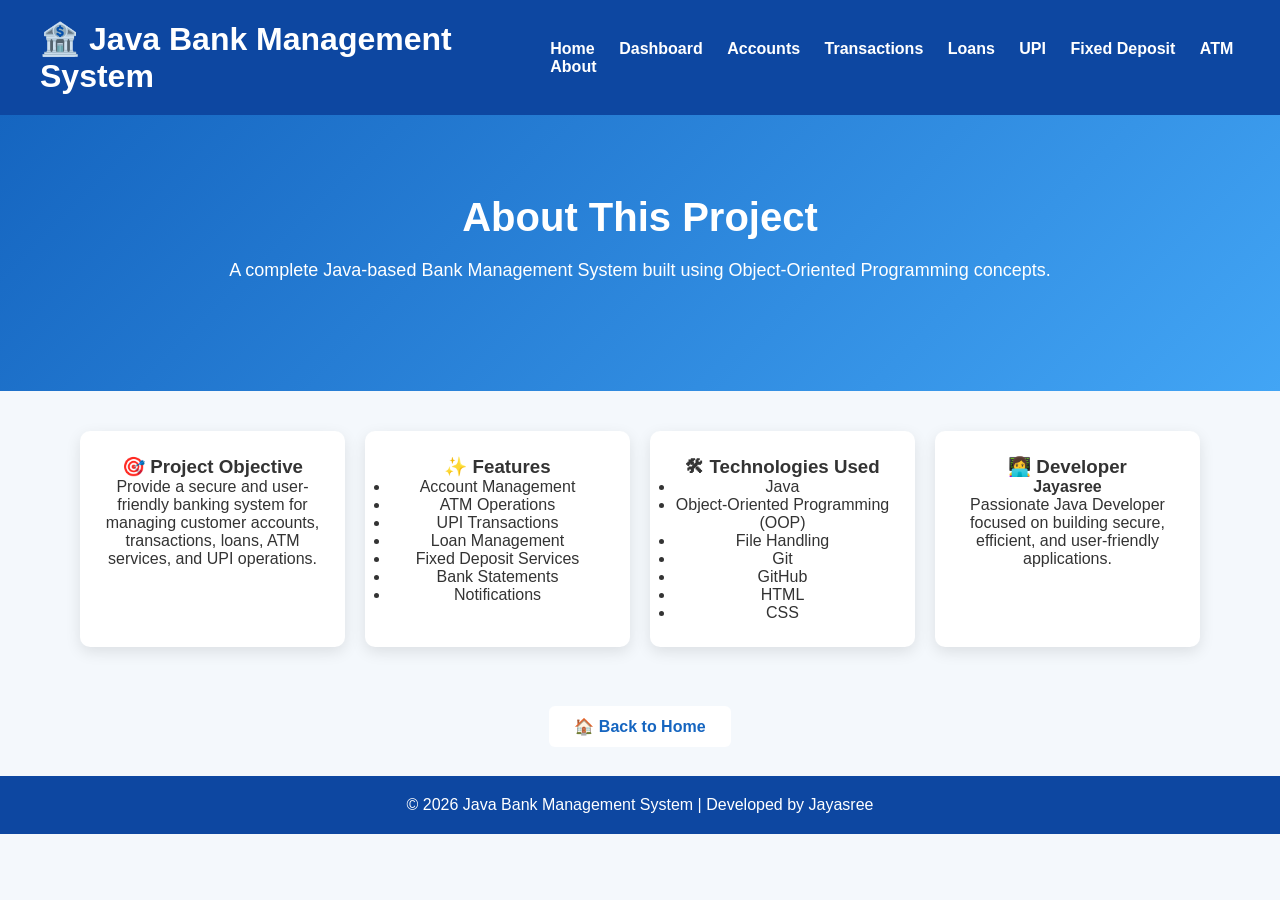
==== about.html @ 4f2ec6bc "Add about page" ====
<!DOCTYPE html>
<html lang="en">
<head>
<meta charset="UTF-8">
<meta name="viewport" content="width=device-width, initial-scale=1.0">
<title>About Project</title>
<link rel="stylesheet" href="style.css">
</head>

<body>

<header>
<div class="container">
<h1>🏦 Java Bank Management System</h1>

<nav>
<a href="index.html">Home</a>
<a href="dashboard.html">Dashboard</a>
<a href="accounts.html">Accounts</a>
<a href="transactions.html">Transactions</a>
<a href="loan.html">Loans</a>
<a href="upi.html">UPI</a>
<a href="fixeddeposit.html">Fixed Deposit</a>
<a href="atm.html">ATM</a>
<a href="about.html">About</a>
</nav>

</div>
</header>

<section class="hero">
<h2>About This Project</h2>
<p>A complete Java-based Bank Management System built using Object-Oriented Programming concepts.</p>
</section>

<div class="features">

<div class="card">
<h3>🎯 Project Objective</h3>
<p>Provide a secure and user-friendly banking system for managing customer accounts, transactions, loans, ATM services, and UPI operations.</p>
</div>

<div class="card">
<h3>✨ Features</h3>
<ul>
<li>Account Management</li>
<li>ATM Operations</li>
<li>UPI Transactions</li>
<li>Loan Management</li>
<li>Fixed Deposit Services</li>
<li>Bank Statements</li>
<li>Notifications</li>
</ul>
</div>

<div class="card">
<h3>🛠 Technologies Used</h3>
<ul>
<li>Java</li>
<li>Object-Oriented Programming (OOP)</li>
<li>File Handling</li>
<li>Git</li>
<li>GitHub</li>
<li>HTML</li>
<li>CSS</li>
</ul>
</div>

<div class="card">
<h3>👩‍💻 Developer</h3>
<p><strong>Jayasree</strong></p>
<p>Passionate Java Developer focused on building secure, efficient, and user-friendly applications.</p>
</div>

</div>

<div style="text-align:center;margin:30px;">
<a href="index.html" class="btn">🏠 Back to Home</a>
</div>

<footer>
<p>© 2026 Java Bank Management System | Developed by Jayasree</p>
</footer>

</body>
</html>
---- style.css ----
*{
margin:0;
padding:0;
box-sizing:border-box;
font-family:Arial,sans-serif;
}

body{
background:#f4f8fc;
color:#333;
}

header{
background:#0d47a1;
color:white;
padding:20px;
}

.container{
display:flex;
justify-content:space-between;
align-items:center;
max-width:1200px;
margin:auto;
}

nav a{
color:white;
text-decoration:none;
margin-left:20px;
font-weight:bold;
}

nav a:hover{
color:#ffeb3b;
}

.hero{
background:linear-gradient(135deg,#1565c0,#42a5f5);
color:white;
text-align:center;
padding:80px 20px;
}

.hero h2{
font-size:40px;
margin-bottom:20px;
}

.hero p{
font-size:18px;
margin-bottom:30px;
}

.btn{
background:white;
color:#1565c0;
padding:12px 25px;
text-decoration:none;
border-radius:6px;
font-weight:bold;
}

.btn:hover{
background:#ffeb3b;
color:black;
}

.features{
display:grid;
grid-template-columns:repeat(auto-fit,minmax(250px,1fr));
gap:20px;
padding:40px;
max-width:1200px;
margin:auto;
}

.card{
background:white;
padding:25px;
border-radius:10px;
box-shadow:0 5px 15px rgba(0,0,0,.1);
transition:.3s;
text-align:center;
}

.card:hover{
transform:translateY(-8px);
}

footer{
background:#0d47a1;
color:white;
text-align:center;
padding:20px;
margin-top:40px;
}

@media(max-width:768px){

.container{
flex-direction:column;
}

nav{
margin-top:15px;
}

nav a{
display:block;
margin:10px 0;
}

.hero h2{
font-size:30px;
}

}

.login-box{
width:350px;
margin:50px auto;
background:white;
padding:30px;
border-radius:10px;
box-shadow:0 5px 15px rgba(0,0,0,.15);
}

.login-box h2{
text-align:center;
margin-bottom:20px;
}

.login-box input{
width:100%;
padding:12px;
margin:10px 0;
border:1px solid #ccc;
border-radius:6px;
}

.login-box button{
width:100%;
border:none;
cursor:pointer;
}

.login-box p{
margin-top:15px;
text-align:center;
}

.login-box a{
text-decoration:none;
color:#1565c0;
font-weight:bold;
}
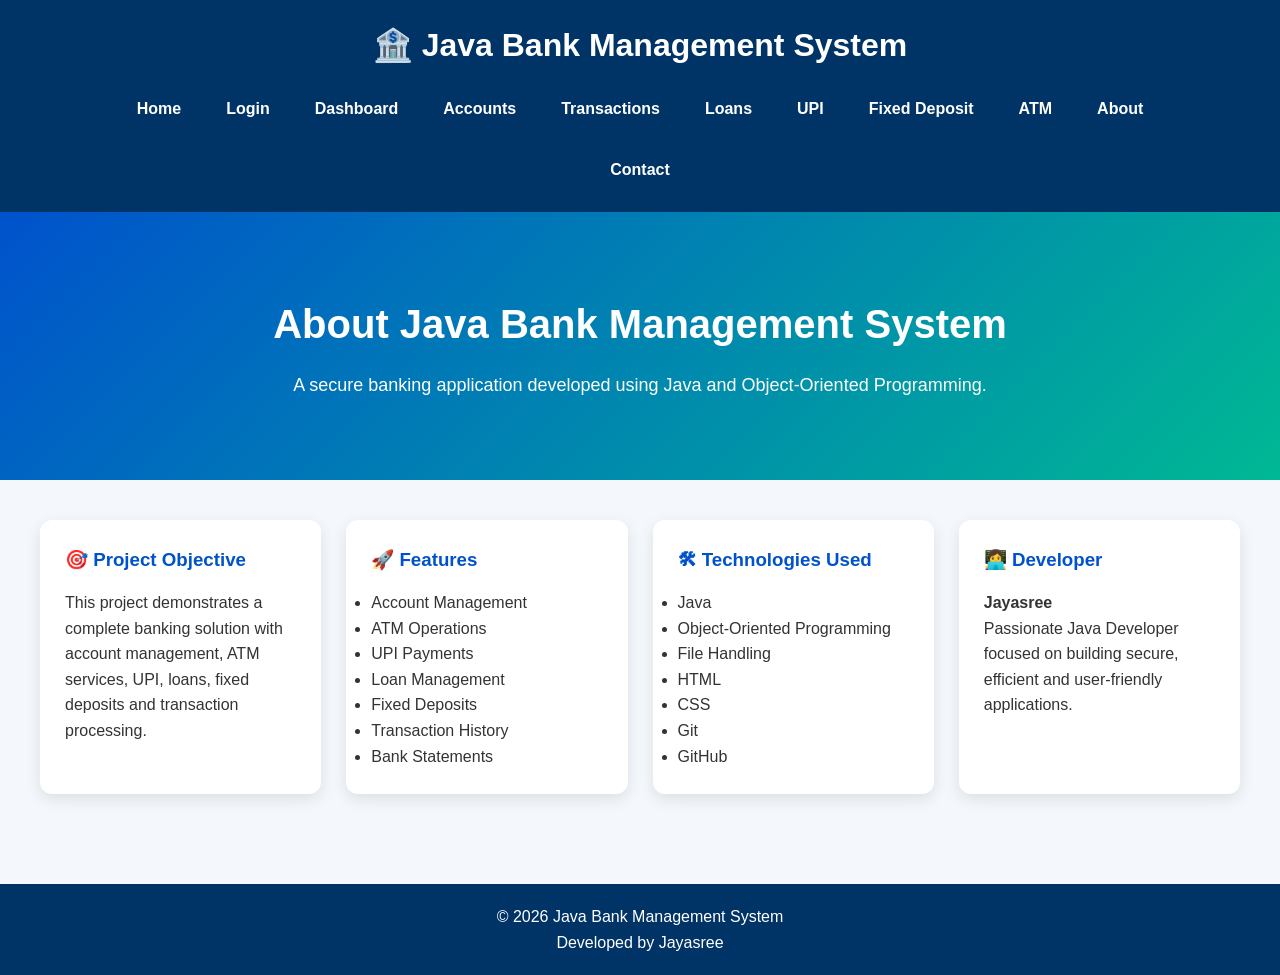
==== commit da7f294c: "Add about page" ====
--- a/about.html
+++ b/about.html
@@ -3,7 +3,7 @@
 <head>
 <meta charset="UTF-8">
 <meta name="viewport" content="width=device-width, initial-scale=1.0">
-<title>About Project</title>
+<title>About</title>
 <link rel="stylesheet" href="style.css">
 </head>
 
@@ -11,10 +11,12 @@
 
 <header>
 <div class="container">
+
 <h1>🏦 Java Bank Management System</h1>
 
 <nav>
 <a href="index.html">Home</a>
+<a href="login.html">Login</a>
 <a href="dashboard.html">Dashboard</a>
 <a href="accounts.html">Accounts</a>
 <a href="transactions.html">Transactions</a>
@@ -23,33 +25,39 @@
 <a href="fixeddeposit.html">Fixed Deposit</a>
 <a href="atm.html">ATM</a>
 <a href="about.html">About</a>
+<a href="contact.html">Contact</a>
 </nav>
 
 </div>
 </header>
 
 <section class="hero">
-<h2>About This Project</h2>
-<p>A complete Java-based Bank Management System built using Object-Oriented Programming concepts.</p>
+
+<h2>About Java Bank Management System</h2>
+
+<p>A secure banking application developed using Java and Object-Oriented Programming.</p>
+
 </section>
 
-<div class="features">
+<section class="features">
 
 <div class="card">
 <h3>🎯 Project Objective</h3>
-<p>Provide a secure and user-friendly banking system for managing customer accounts, transactions, loans, ATM services, and UPI operations.</p>
+<p>
+This project demonstrates a complete banking solution with account management, ATM services, UPI, loans, fixed deposits and transaction processing.
+</p>
 </div>
 
 <div class="card">
-<h3>✨ Features</h3>
+<h3>🚀 Features</h3>
 <ul>
 <li>Account Management</li>
 <li>ATM Operations</li>
-<li>UPI Transactions</li>
+<li>UPI Payments</li>
 <li>Loan Management</li>
-<li>Fixed Deposit Services</li>
+<li>Fixed Deposits</li>
+<li>Transaction History</li>
 <li>Bank Statements</li>
-<li>Notifications</li>
 </ul>
 </div>
 
@@ -57,29 +65,34 @@
 <h3>🛠 Technologies Used</h3>
 <ul>
 <li>Java</li>
-<li>Object-Oriented Programming (OOP)</li>
+<li>Object-Oriented Programming</li>
 <li>File Handling</li>
+<li>HTML</li>
+<li>CSS</li>
 <li>Git</li>
 <li>GitHub</li>
-<li>HTML</li>
-<li>CSS</li>
 </ul>
 </div>
 
 <div class="card">
 <h3>👩‍💻 Developer</h3>
+
 <p><strong>Jayasree</strong></p>
-<p>Passionate Java Developer focused on building secure, efficient, and user-friendly applications.</p>
-</div>
+
+<p>
+Passionate Java Developer focused on building secure, efficient and user-friendly applications.
+</p>
 
 </div>
 
-<div style="text-align:center;margin:30px;">
-<a href="index.html" class="btn">🏠 Back to Home</a>
-</div>
+</section>
 
 <footer>
-<p>© 2026 Java Bank Management System | Developed by Jayasree</p>
+
+<p>© 2026 Java Bank Management System</p>
+
+<p>Developed by Jayasree</p>
+
 </footer>
 
 </body>
--- a/style.css
+++ b/style.css
@@ -2,41 +2,55 @@
 margin:0;
 padding:0;
 box-sizing:border-box;
-font-family:Arial,sans-serif;
+font-family:Arial,Helvetica,sans-serif;
 }
 
 body{
 background:#f4f8fc;
 color:#333;
+line-height:1.6;
 }
 
 header{
-background:#0d47a1;
+background:#003366;
 color:white;
 padding:20px;
+position:sticky;
+top:0;
 }
 
 .container{
+width:90%;
+margin:auto;
+}
+
+header h1{
+text-align:center;
+margin-bottom:15px;
+}
+
+nav{
 display:flex;
-justify-content:space-between;
-align-items:center;
-max-width:1200px;
-margin:auto;
+justify-content:center;
+flex-wrap:wrap;
+gap:15px;
 }
 
 nav a{
 color:white;
 text-decoration:none;
-margin-left:20px;
 font-weight:bold;
+padding:10px 15px;
+border-radius:6px;
+transition:.3s;
 }
 
 nav a:hover{
-color:#ffeb3b;
+background:#00b894;
 }
 
 .hero{
-background:linear-gradient(135deg,#1565c0,#42a5f5);
+background:linear-gradient(135deg,#0052cc,#00b894);
 color:white;
 text-align:center;
 padding:80px 20px;
@@ -44,115 +58,94 @@
 
 .hero h2{
 font-size:40px;
-margin-bottom:20px;
+margin-bottom:15px;
 }
 
 .hero p{
 font-size:18px;
-margin-bottom:30px;
-}
-
-.btn{
-background:white;
-color:#1565c0;
-padding:12px 25px;
-text-decoration:none;
-border-radius:6px;
-font-weight:bold;
-}
-
-.btn:hover{
-background:#ffeb3b;
-color:black;
 }
 
 .features{
 display:grid;
 grid-template-columns:repeat(auto-fit,minmax(250px,1fr));
-gap:20px;
+gap:25px;
 padding:40px;
-max-width:1200px;
-margin:auto;
 }
 
 .card{
 background:white;
 padding:25px;
-border-radius:10px;
+border-radius:12px;
 box-shadow:0 5px 15px rgba(0,0,0,.1);
 transition:.3s;
-text-align:center;
 }
 
 .card:hover{
 transform:translateY(-8px);
+box-shadow:0 10px 25px rgba(0,0,0,.2);
+}
+
+.card h3{
+color:#0052cc;
+margin-bottom:15px;
+}
+
+.btn{
+display:inline-block;
+background:#0052cc;
+color:white;
+padding:12px 25px;
+border:none;
+border-radius:8px;
+cursor:pointer;
+text-decoration:none;
+transition:.3s;
+}
+
+.btn:hover{
+background:#00b894;
+}
+
+form{
+background:white;
+padding:25px;
+border-radius:12px;
+box-shadow:0 5px 15px rgba(0,0,0,.1);
+margin:40px auto;
+}
+
+input,
+textarea{
+width:100%;
+padding:12px;
+margin-top:8px;
+margin-bottom:15px;
+border:1px solid #ccc;
+border-radius:6px;
 }
 
 footer{
-background:#0d47a1;
+background:#003366;
 color:white;
 text-align:center;
 padding:20px;
-margin-top:40px;
+margin-top:50px;
 }
 
 @media(max-width:768px){
-
-.container{
-flex-direction:column;
-}
-
-nav{
-margin-top:15px;
-}
-
-nav a{
-display:block;
-margin:10px 0;
-}
 
 .hero h2{
 font-size:30px;
 }
 
+nav{
+flex-direction:column;
+align-items:center;
 }
 
-.login-box{
-width:350px;
-margin:50px auto;
-background:white;
-padding:30px;
-border-radius:10px;
-box-shadow:0 5px 15px rgba(0,0,0,.15);
+.features{
+padding:20px;
 }
 
-.login-box h2{
-text-align:center;
-margin-bottom:20px;
 }
 
-.login-box input{
-width:100%;
-padding:12px;
-margin:10px 0;
-border:1px solid #ccc;
-border-radius:6px;
-}
-
-.login-box button{
-width:100%;
-border:none;
-cursor:pointer;
-}
-
-.login-box p{
-margin-top:15px;
-text-align:center;
-}
-
-.login-box a{
-text-decoration:none;
-color:#1565c0;
-font-weight:bold;
-}
-
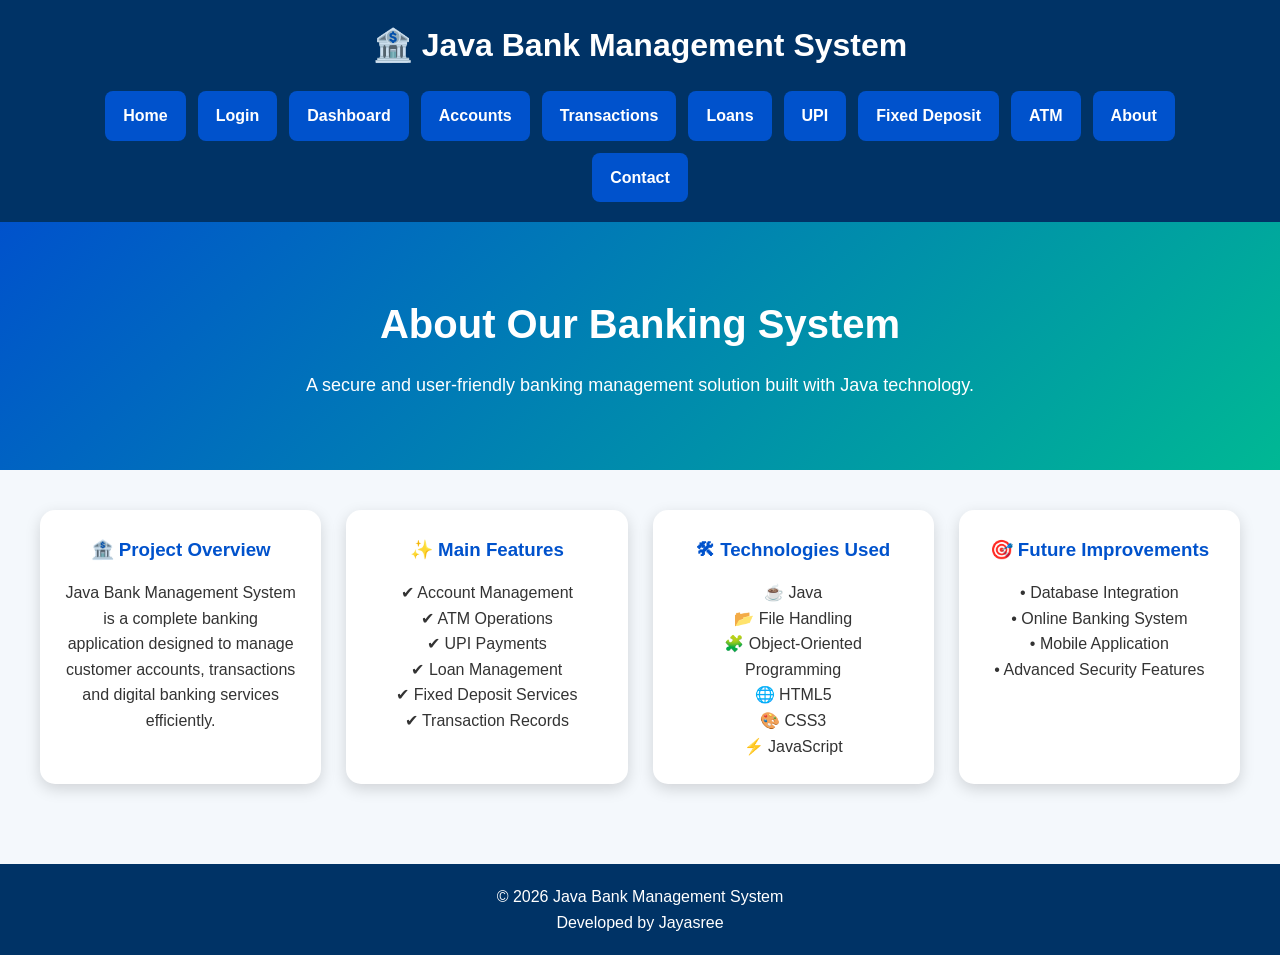
==== commit bbad09f2: "Improve about and contact pages" ====
--- a/about.html
+++ b/about.html
@@ -1,15 +1,21 @@
 <!DOCTYPE html>
 <html lang="en">
+
 <head>
+
 <meta charset="UTF-8">
 <meta name="viewport" content="width=device-width, initial-scale=1.0">
-<title>About</title>
+
+<title>About - Java Bank Management System</title>
+
 <link rel="stylesheet" href="style.css">
+
 </head>
 
 <body>
 
 <header>
+
 <div class="container">
 
 <h1>🏦 Java Bank Management System</h1>
@@ -29,63 +35,96 @@
 </nav>
 
 </div>
+
 </header>
+
 
 <section class="hero">
 
-<h2>About Java Bank Management System</h2>
+<h2>About Our Banking System</h2>
 
-<p>A secure banking application developed using Java and Object-Oriented Programming.</p>
+<p>
+A secure and user-friendly banking management solution built with Java technology.
+</p>
 
 </section>
 
+
 <section class="features">
 
-<div class="card">
-<h3>🎯 Project Objective</h3>
-<p>
-This project demonstrates a complete banking solution with account management, ATM services, UPI, loans, fixed deposits and transaction processing.
-</p>
-</div>
 
 <div class="card">
-<h3>🚀 Features</h3>
-<ul>
-<li>Account Management</li>
-<li>ATM Operations</li>
-<li>UPI Payments</li>
-<li>Loan Management</li>
-<li>Fixed Deposits</li>
-<li>Transaction History</li>
-<li>Bank Statements</li>
-</ul>
-</div>
 
-<div class="card">
-<h3>🛠 Technologies Used</h3>
-<ul>
-<li>Java</li>
-<li>Object-Oriented Programming</li>
-<li>File Handling</li>
-<li>HTML</li>
-<li>CSS</li>
-<li>Git</li>
-<li>GitHub</li>
-</ul>
-</div>
-
-<div class="card">
-<h3>👩‍💻 Developer</h3>
-
-<p><strong>Jayasree</strong></p>
+<h3>🏦 Project Overview</h3>
 
 <p>
-Passionate Java Developer focused on building secure, efficient and user-friendly applications.
+Java Bank Management System is a complete banking application designed to manage customer accounts, transactions and digital banking services efficiently.
 </p>
 
 </div>
 
+
+
+<div class="card">
+
+<h3>✨ Main Features</h3>
+
+<p>
+✔ Account Management</p>
+<p>
+✔ ATM Operations</p>
+<p>
+✔ UPI Payments</p>
+<p>
+✔ Loan Management</p>
+<p>
+✔ Fixed Deposit Services</p>
+<p>
+✔ Transaction Records</p>
+
+</div>
+
+
+
+<div class="card">
+
+<h3>🛠 Technologies Used</h3>
+
+<p>
+☕ Java</p>
+<p>
+📂 File Handling</p>
+<p>
+🧩 Object-Oriented Programming</p>
+<p>
+🌐 HTML5</p>
+<p>
+🎨 CSS3</p>
+<p>
+⚡ JavaScript</p>
+
+</div>
+
+
+
+<div class="card">
+
+<h3>🎯 Future Improvements</h3>
+
+<p>
+• Database Integration</p>
+<p>
+• Online Banking System</p>
+<p>
+• Mobile Application</p>
+<p>
+• Advanced Security Features</p>
+
+</div>
+
+
 </section>
+
 
 <footer>
 
@@ -95,6 +134,8 @@
 
 </footer>
 
+
 </body>
+
 </html>
 
--- a/style.css
+++ b/style.css
@@ -1,151 +1,339 @@
 *{
-margin:0;
-padding:0;
-box-sizing:border-box;
-font-family:Arial,Helvetica,sans-serif;
+    margin:0;
+    padding:0;
+    box-sizing:border-box;
+    font-family:Arial, Helvetica, sans-serif;
 }
 
 body{
-background:#f4f8fc;
-color:#333;
-line-height:1.6;
-}
+    background:#f4f8fc;
+    color:#333;
+    line-height:1.6;
+}
+
+/* Container */
+
+.container{
+    width:90%;
+    margin:auto;
+}
+
+
+/* Header */
 
 header{
-background:#003366;
+    background:#003366;
+    color:white;
+    padding:20px 0;
+}
+
+header h1{
+    text-align:center;
+    margin-bottom:20px;
+}
+
+
+/* Horizontal Navigation */
+
+nav{
+    display:flex;
+    justify-content:center;
+    align-items:center;
+    flex-wrap:wrap;
+    gap:12px;
+}
+
+nav a{
+    background:#0052cc;
+    color:white;
+    padding:12px 18px;
+    border-radius:8px;
+    text-decoration:none;
+    font-weight:bold;
+    transition:0.3s;
+}
+
+nav a:hover{
+    background:#00b894;
+    transform:translateY(-3px);
+}
+
+
+/* Hero Section */
+
+.hero{
+    background:linear-gradient(135deg,#0052cc,#00b894);
+    color:white;
+    text-align:center;
+    padding:70px 20px;
+}
+
+.hero h2{
+    font-size:40px;
+    margin-bottom:15px;
+}
+
+.hero p{
+    font-size:18px;
+}
+
+
+/* Buttons */
+
+.btn{
+    display:inline-block;
+    background:#0052cc;
+    color:white;
+    padding:12px 25px;
+    border-radius:8px;
+    text-decoration:none;
+    border:none;
+    cursor:pointer;
+    font-weight:bold;
+    transition:0.3s;
+}
+
+.btn:hover{
+    background:#00b894;
+}
+
+
+/* Cards */
+
+.features{
+    display:grid;
+    grid-template-columns:repeat(auto-fit,minmax(250px,1fr));
+    gap:25px;
+    padding:40px;
+}
+
+.card{
+    background:white;
+    padding:25px;
+    border-radius:15px;
+    text-align:center;
+    box-shadow:0 5px 15px rgba(0,0,0,0.15);
+    transition:0.3s;
+}
+
+.card:hover{
+    transform:translateY(-8px);
+}
+
+.card h3{
+    color:#0052cc;
+    margin-bottom:15px;
+}
+
+
+/* Forms */
+
+form{
+    background:white;
+    padding:30px;
+    border-radius:15px;
+    box-shadow:0 5px 15px rgba(0,0,0,0.15);
+}
+
+label{
+    font-weight:bold;
+}
+
+input,
+textarea,
+select{
+    width:100%;
+    padding:12px;
+    margin:10px 0 20px;
+    border:1px solid #ccc;
+    border-radius:8px;
+}
+
+
+/* Tables */
+
+table{
+    width:100%;
+    border-collapse:collapse;
+    background:white;
+    margin-top:20px;
+}
+
+table th{
+    background:#0052cc;
+    color:white;
+    padding:12px;
+}
+
+table td{
+    padding:12px;
+    border:1px solid #ddd;
+    text-align:center;
+}
+
+
+/* Footer */
+
+footer{
+    background:#003366;
+    color:white;
+    text-align:center;
+    padding:20px;
+    margin-top:40px;
+}
+
+
+/* Mobile Responsive */
+
+@media(max-width:768px){
+
+    nav{
+        flex-direction:column;
+    }
+
+    nav a{
+        width:90%;
+        text-align:center;
+    }
+
+    .hero h2{
+        font-size:28px;
+    }
+
+    .features{
+        grid-template-columns:1fr;
+        padding:20px;
+    }
+
+}
+
+/* Desktop + Tablet + Mobile Responsive */
+
+@media screen and (max-width:1200px){
+
+.container{
+    width:95%;
+}
+
+.features{
+    grid-template-columns:repeat(2,1fr);
+}
+
+}
+
+
+@media screen and (max-width:768px){
+
+header h1{
+    font-size:24px;
+}
+
+/* Mobile Navigation */
+
+nav{
+    flex-direction:column;
+    width:100%;
+}
+
+nav a{
+    width:90%;
+    text-align:center;
+}
+
+
+/* Hero */
+
+.hero{
+    padding:40px 15px;
+}
+
+.hero h2{
+    font-size:28px;
+}
+
+.hero p{
+    font-size:16px;
+}
+
+
+/* Cards */
+
+.features{
+    grid-template-columns:1fr;
+    padding:20px;
+}
+
+.card{
+    padding:20px;
+}
+
+
+/* Forms */
+
+form{
+    width:95%;
+    margin:auto;
+}
+
+
+/* Tables */
+
+table{
+    display:block;
+    overflow-x:auto;
+    white-space:nowrap;
+}
+
+
+.btn{
+    width:auto;
+}
+
+}
+
+
+@media screen and (max-width:480px){
+
+header h1{
+    font-size:20px;
+}
+
+nav a{
+    font-size:14px;
+    padding:10px;
+}
+
+.hero h2{
+    font-size:24px;
+}
+
+.features{
+    padding:10px;
+}
+
+.card h3{
+    font-size:18px;
+}
+
+footer{
+    font-size:14px;
+}
+
+}
+.dark{
+background:#121212;
 color:white;
-padding:20px;
-position:sticky;
-top:0;
-}
-
-.container{
-width:90%;
-margin:auto;
-}
-
-header h1{
-text-align:center;
-margin-bottom:15px;
-}
-
-nav{
-display:flex;
-justify-content:center;
-flex-wrap:wrap;
-gap:15px;
-}
-
-nav a{
+}
+
+.dark .card,
+.dark form,
+.dark table{
+background:#1e1e1e;
 color:white;
-text-decoration:none;
-font-weight:bold;
-padding:10px 15px;
-border-radius:6px;
-transition:.3s;
-}
-
-nav a:hover{
-background:#00b894;
-}
-
-.hero{
-background:linear-gradient(135deg,#0052cc,#00b894);
-color:white;
-text-align:center;
-padding:80px 20px;
-}
-
-.hero h2{
-font-size:40px;
-margin-bottom:15px;
-}
-
-.hero p{
-font-size:18px;
-}
-
-.features{
-display:grid;
-grid-template-columns:repeat(auto-fit,minmax(250px,1fr));
-gap:25px;
-padding:40px;
-}
-
-.card{
-background:white;
-padding:25px;
-border-radius:12px;
-box-shadow:0 5px 15px rgba(0,0,0,.1);
-transition:.3s;
-}
-
-.card:hover{
-transform:translateY(-8px);
-box-shadow:0 10px 25px rgba(0,0,0,.2);
-}
-
-.card h3{
-color:#0052cc;
-margin-bottom:15px;
-}
-
-.btn{
-display:inline-block;
-background:#0052cc;
-color:white;
-padding:12px 25px;
-border:none;
-border-radius:8px;
-cursor:pointer;
-text-decoration:none;
-transition:.3s;
-}
-
-.btn:hover{
-background:#00b894;
-}
-
-form{
-background:white;
-padding:25px;
-border-radius:12px;
-box-shadow:0 5px 15px rgba(0,0,0,.1);
-margin:40px auto;
-}
-
-input,
-textarea{
-width:100%;
-padding:12px;
-margin-top:8px;
-margin-bottom:15px;
-border:1px solid #ccc;
-border-radius:6px;
-}
-
-footer{
-background:#003366;
-color:white;
-text-align:center;
-padding:20px;
-margin-top:50px;
-}
-
-@media(max-width:768px){
-
-.hero h2{
-font-size:30px;
-}
-
-nav{
-flex-direction:column;
-align-items:center;
-}
-
-.features{
-padding:20px;
-}
-
-}
-
+}
+
+.dark header,
+.dark footer{
+background:#000;
+}
+
